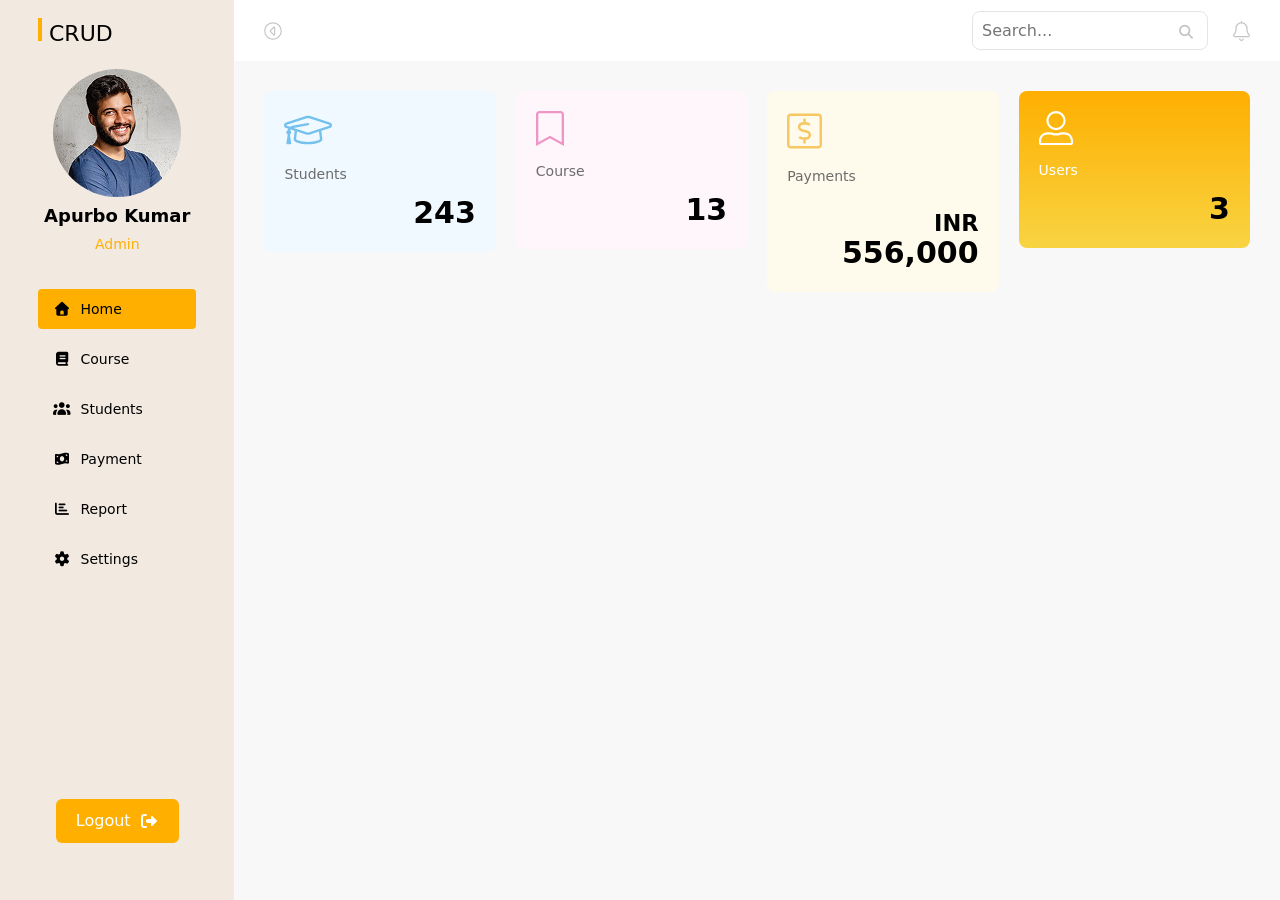
==== index.html @ 3bf38c6c "javascript Crud" ====
<!DOCTYPE html>
<html lang="en">

<head>
    <meta charset="UTF-8">
    <meta name="viewport" content="width=device-width, initial-scale=1.0">
    <title>Javascript CRUD Operations</title>

    <!-- START: CSS Fill -->
    <link rel="stylesheet" href="assets/css/font.css">
    <link rel="stylesheet" href="assets/css/fontawesome.css">
    <link rel="stylesheet" href="assets/css/bootstrap.min.css">
    <link rel="stylesheet" href="assets/css/sweetalert.min.css">
    <link rel="stylesheet" href="assets/css/preset.css">
    <link rel="stylesheet" href="assets/css/style.css">
    <!-- END: CSS Fill -->
</head>

<body>
    <div class="dashboard-content">
        <div class="dashboard-manu-content">
            <div class="dashboard-manu">
                <h2 class="dashboard-title"> <span></span> CRUD</h2>
                <div class="user-profile">
                    <div class="profile-thumb">
                        <img src="assets/img/user.png" alt="avatar" class="dashboard-avatar">
                    </div>
                    <h3 class="name">Apurbo Kumar</h3>
                    <h5 class="user-roll">Admin</h5>
                </div>
                <ul class="dashboard-menu">
                    <li><a class="active" href="index.html"><i class="fas fa-home"></i> Home</a></li>
                    <li><a href="#"><i class="fas fa-book"></i> Course</a></li>
                    <li><a href="student.html"><i class="fas fa-users"></i> Students</a></li>
                    <li><a href="#"><i class="fas fa-money-bill-wave"></i> Payment</a></li>
                    <li><a href="#"><i class="fas fa-chart-bar"></i> Report</a></li>
                    <li><a href="#"><i class="fas fa-cog"></i> Settings</a></li>
                </ul>
                <button class="logout-btn" id="logoutBtn">Logout <i class="fas fa-sign-out-alt"></i></button>
            </div>
        </div>

        <div class="dashboard-body-content">
            <div class="dashboard-body-header">
                <div class="preview-btn">
                    <span>
                        <svg width="18" height="18" viewBox="0 0 18 18" fill="none" xmlns="http://www.w3.org/2000/svg">
                            <g clip-path="url(#clip0_17_38)">
                                <path
                                    d="M17.7188 9C17.7188 4.18359 13.8164 0.28125 9 0.28125C4.18359 0.28125 0.28125 4.18359 0.28125 9C0.28125 13.8164 4.18359 17.7187 9 17.7188C13.8164 17.7188 17.7187 13.8164 17.7188 9ZM9 16.5938C4.82695 16.5938 1.40625 13.2152 1.40625 9C1.40625 4.82695 4.78477 1.40625 9 1.40625C13.173 1.40625 16.5938 4.78477 16.5938 9C16.5938 13.173 13.2152 16.5938 9 16.5938ZM10.125 12.375L6.75 9L10.125 5.625L10.125 12.375ZM11.25 5.625C11.25 4.62656 10.0371 4.12031 9.33047 4.83047L5.95547 8.20547C5.51602 8.64492 5.51602 9.35859 5.95547 9.79805L9.33047 13.173C10.0371 13.8797 11.25 13.3805 11.25 12.3785L11.25 5.625Z"
                                    fill="#C4C4C4" />
                            </g>
                            <defs>
                                <clipPath id="clip0_17_38">
                                    <rect width="18" height="18" fill="white" transform="matrix(0 1 -1 0 18 0)" />
                                </clipPath>
                            </defs>
                        </svg>
                    </span>
                </div>
                <div class="right-content">
                    <div class="scarch-box">
                        <input type="search" name="search" id="searchInput" placeholder="Search...">
                        <i class="fas fa-search"></i>
                    </div>
                    <span>
                        <svg width="17" height="20" viewBox="0 0 17 20" fill="none" xmlns="http://www.w3.org/2000/svg">
                            <g clip-path="url(#clip0_17_40)">
                                <path
                                    d="M8.5003 18.75C9.17044 18.75 9.71459 18.1883 9.71459 17.4988H10.9289C10.9289 18.8781 9.83905 20 8.5003 20C7.16155 20 6.07173 18.8781 6.07173 17.4988H7.28602C7.28602 18.1883 7.83017 18.75 8.5003 18.75ZM0.555079 13.0785C1.61606 12.0387 2.42735 10.9504 2.42735 7.26172C2.42735 4.15273 4.83278 1.61719 7.89316 1.31055V0.625C7.89316 0.279687 8.16486 0 8.5003 0C8.83575 0 9.10745 0.279687 9.10745 0.625V1.31094C12.1678 1.61758 14.5733 4.15273 14.5733 7.26172C14.5733 10.95 15.3849 12.0387 16.4459 13.0785C16.976 13.598 17.1434 14.3836 16.8728 15.0797C16.5966 15.7906 15.9317 16.25 15.1789 16.25H1.82173C1.06887 16.25 0.404051 15.7902 0.1278 15.0793C-0.142757 14.3832 0.0249653 13.598 0.555079 13.0785ZM1.82173 15H15.1789C15.7189 15 15.9887 14.3566 15.6084 13.984C14.2856 12.6875 13.359 11.2363 13.359 7.26211C13.359 4.63008 11.1858 2.5 8.5003 2.5C5.81521 2.5 3.64164 4.62969 3.64164 7.26172C3.64164 11.2207 2.72296 12.6797 1.39218 13.9836C1.01044 14.3582 1.28403 15 1.82173 15Z"
                                    fill="#C4C4C4" />
                            </g>
                            <defs>
                                <clipPath id="clip0_17_40">
                                    <rect width="17" height="20" fill="white" transform="matrix(-1 0 0 1 17 0)" />
                                </clipPath>
                            </defs>
                        </svg>
                    </span>
                </div>
            </div>
            <div class="dashboard-body-main-content">
                <div class="row">
                    <div class="col-xl-3 col-lg-3 col-md-6 col-sm-12">
                        <div class="dashboar-card card-1">
                            <div class="card-content">
                                <span>
                                    <svg width="48" height="38" viewBox="0 0 48 38" fill="none"
                                        xmlns="http://www.w3.org/2000/svg">
                                        <path
                                            d="M45.912 11.4289L26.037 5.06989C24.7013 4.64313 23.2995 4.64313 21.9638 5.06989L2.08875 11.4289C0.8205 11.8349 0 12.9423 0 14.25C0 15.5577 0.8205 16.6651 2.088 17.0711L4.31625 17.7836C4.06875 18.2422 3.88575 18.7358 3.7665 19.2531C2.96475 19.6375 2.4 20.4339 2.4 21.375C2.4 22.3198 2.96775 23.1206 3.77475 23.5029L2.421 31.805C2.30025 32.5464 2.71425 33.25 3.2715 33.25H6.32775C6.885 33.25 7.29975 32.5464 7.17825 31.805L5.82525 23.5029C6.63225 23.1206 7.2 22.3198 7.2 21.375C7.2 20.5883 6.78825 19.9248 6.19275 19.4921C6.3045 19.1462 6.47775 18.8345 6.6855 18.5413L10.6958 19.8246L9.6 28.5C9.6 31.1236 16.047 33.25 24 33.25C31.953 33.25 38.4 31.1236 38.4 28.5L37.3043 19.8246L45.912 17.0703C47.1795 16.6651 48 15.5577 48 14.25C48 12.9423 47.1795 11.8349 45.912 11.4289ZM35.961 28.3412C35.154 29.1821 31.053 30.875 24 30.875C16.947 30.875 12.846 29.1821 12.039 28.3412L13.0208 20.5682L21.9638 23.4294C22.1588 23.4917 23.8928 24.1144 26.037 23.4294L34.98 20.5682L35.961 28.3412ZM45.171 14.8126L25.296 21.1716C24.4478 21.4433 23.5523 21.4433 22.704 21.1716L9.52875 16.956L24.2205 14.2292C24.8723 14.109 25.3013 13.4885 25.179 12.8436C25.0575 12.1979 24.417 11.7755 23.7795 11.8958L8.496 14.7309C7.566 14.9031 6.73275 15.2987 6.015 15.8316L2.82825 14.8118C2.2395 14.6226 2.26875 13.8663 2.82825 13.6874L22.7033 7.32836C23.8358 6.96617 24.7913 7.16731 25.2952 7.32836L45.1703 13.6874C45.7245 13.8648 45.7635 14.6226 45.171 14.8126Z"
                                            fill="#74C1ED" />
                                    </svg>

                                </span>
                                <h3 class="card-title">Students</h3>
                            </div>
                            <h6 class="Student number">243</h6>
                        </div>
                    </div>
                    <div class="col-xl-3 col-lg-3 col-md-6 col-sm-12">
                        <div class="dashboar-card card-2">
                            <div class="card-content">
                                <span>
                                    <svg width="28" height="35" viewBox="0 0 28 35" fill="none"
                                        xmlns="http://www.w3.org/2000/svg">
                                        <g clip-path="url(#clip0_17_55)">
                                            <path
                                                d="M3.5 0H24.5C26.433 0 28 1.46904 28 3.28125V35L14 27.3438L0 35V3.28125C0 1.46904 1.56698 0 3.5 0ZM2.33333 31.1915L14 24.8113L25.6667 31.1915V3.28125C25.6667 2.67818 25.1433 2.1875 24.5 2.1875H3.5C2.85673 2.1875 2.33333 2.67818 2.33333 3.28125V31.1915Z"
                                                fill="#EE95C5" />
                                        </g>
                                        <defs>
                                            <clipPath id="clip0_17_55">
                                                <rect width="28" height="35" fill="white"
                                                    transform="matrix(-1 0 0 1 28 0)" />
                                            </clipPath>
                                        </defs>
                                    </svg>

                                </span>
                                <h3 class="card-title">Course</h3>
                            </div>
                            <h6 class=" Course number">13</h6>
                        </div>
                    </div>
                    <div class="col-xl-3 col-lg-3 col-md-6 col-sm-12">
                        <div class="dashboar-card card-3">
                            <div class="card-content">
                                <span>
                                    <svg width="35" height="40" viewBox="0 0 35 40" fill="none"
                                        xmlns="http://www.w3.org/2000/svg">
                                        <path
                                            d="M20.6484 19.5859L15.0234 18.0078C14.0781 17.7422 13.4141 16.8828 13.4141 15.9219C13.4141 14.7266 14.4141 13.75 15.6406 13.75H19.1562C20.0312 13.75 20.8672 14.0312 21.5469 14.5391C21.7969 14.7266 22.1406 14.6953 22.3594 14.4766L23.2422 13.5781C23.5078 13.3125 23.4766 12.875 23.1797 12.6406C22.0391 11.7344 20.6328 11.2422 19.1484 11.2422H18.75V8.11719C18.75 7.77344 18.4688 7.49219 18.125 7.49219H16.875C16.5312 7.49219 16.25 7.77344 16.25 8.11719V11.2422H15.6406C13.0391 11.2422 10.9141 13.3359 10.9141 15.9141C10.9141 17.9922 12.3281 19.8359 14.3438 20.4062L19.9688 21.9844C20.9141 22.25 21.5781 23.1094 21.5781 24.0703C21.5781 25.2656 20.5781 26.2422 19.3516 26.2422H15.8359C14.9609 26.2422 14.125 25.9609 13.4453 25.4531C13.1953 25.2656 12.8516 25.2969 12.6328 25.5156L11.75 26.4141C11.4844 26.6797 11.5156 27.1172 11.8125 27.3516C12.9531 28.2578 14.3594 28.75 15.8438 28.75H16.25V31.875C16.25 32.2188 16.5312 32.5 16.875 32.5H18.125C18.4688 32.5 18.75 32.2188 18.75 31.875V28.75H19.3594C21.9609 28.75 24.0859 26.6562 24.0859 24.0781C24.0781 22 22.6719 20.1562 20.6484 19.5859ZM31.25 2.5H3.75C1.67969 2.5 0 4.17969 0 6.25V33.75C0 35.8203 1.67969 37.5 3.75 37.5H31.25C33.3203 37.5 35 35.8203 35 33.75V6.25C35 4.17969 33.3203 2.5 31.25 2.5ZM32.5 33.75C32.5 34.4375 31.9375 35 31.25 35H3.75C3.0625 35 2.5 34.4375 2.5 33.75V6.25C2.5 5.5625 3.0625 5 3.75 5H31.25C31.9375 5 32.5 5.5625 32.5 6.25V33.75Z"
                                            fill="#F6C762" />
                                    </svg>
                                </span>
                                <h3 class="card-title">Payments</h3>
                            </div>
                            <h6 class="payments number"> <sub>INR</sub> 556,000</h6>
                        </div>
                    </div>
                    <div class="col-xl-3 col-lg-3 col-md-6 col-sm-12">
                        <div class="dashboar-card card-4 active">
                            <div class="card-content">
                                <span>
                                    <svg width="34" height="34" viewBox="0 0 34 34" fill="none"
                                        xmlns="http://www.w3.org/2000/svg">
                                        <path
                                            d="M17 2.125C21.1039 2.125 24.4375 5.45859 24.4375 9.5625C24.4375 13.6664 21.1039 17 17 17C12.8961 17 9.5625 13.6664 9.5625 9.5625C9.5625 5.45859 12.8961 2.125 17 2.125ZM25.5 23.375C29.0129 23.375 31.875 26.2371 31.875 29.75V31.875H2.125V29.75C2.125 26.2371 4.98711 23.375 8.5 23.375C14.1445 23.375 12.9691 24.4375 17 24.4375C21.0441 24.4375 19.8488 23.375 25.5 23.375ZM17 0C11.7207 0 7.4375 4.2832 7.4375 9.5625C7.4375 14.8418 11.7207 19.125 17 19.125C22.2793 19.125 26.5625 14.8418 26.5625 9.5625C26.5625 4.2832 22.2793 0 17 0ZM25.5 21.25C19.3641 21.25 20.7852 22.3125 17 22.3125C13.2281 22.3125 14.6293 21.25 8.5 21.25C3.80508 21.25 0 25.0551 0 29.75V31.875C0 33.0504 0.949609 34 2.125 34H31.875C33.0504 34 34 33.0504 34 31.875V29.75C34 25.0551 30.1949 21.25 25.5 21.25Z"
                                            fill="white" />
                                    </svg>
                                </span>
                                <h3 class="card-title activ">Users</h3>
                            </div>
                            <h6 class="Users number">3</h6>
                        </div>
                    </div>
                </div>
            </div>

        </div>
        <!-- START: Js fill -->
        <script src=" assets/js/jquery-min.js"></script>
        <script src="assets/js/bootstrap.bundle.min.js"></script>
        <script src="assets/js/sweetalert2.all.min.js"></script>
        <script src="assets/js/script.js"></script>


        <!-- END: Javascript Fill -->
</body>

</html>
---- assets/css/font.css ----
@font-face {
    font-family: 'Montserrat';
    src: url('../fonts/montserrat/Montserrat-Black.eot');
    src: url('../fonts/montserrat/Montserrat-Black.eot?#iefix') format('embedded-opentype'),
        url('../fonts/montserrat/Montserrat-Black.woff2') format('woff2'),
        url('../fonts/montserrat/Montserrat-Black.woff') format('woff'),
        url('Montserrat-Black.ttf') format('truetype');
    font-weight: 900;
    font-style: normal;
    font-display: swap;
}

@font-face {
    font-family: 'Montserrat';
    src: url('../fonts/montserrat/Montserrat-BlackItalic.eot');
    src: url('../fonts/montserrat/Montserrat-BlackItalic.eot?#iefix') format('embedded-opentype'),
        url('../fonts/montserrat/Montserrat-BlackItalic.woff2') format('woff2'),
        url('../fonts/montserrat/Montserrat-BlackItalic.woff') format('woff'),
        url('../fonts/montserrat/Montserrat-BlackItalic.ttf') format('truetype');
    font-weight: 900;
    font-style: italic;
    font-display: swap;
}

@font-face {
    font-family: 'Montserrat';
    src: url('../fonts/montserrat/Montserrat-Bold.eot');
    src: url('../fonts/montserrat/Montserrat-Bold.eot?#iefix') format('embedded-opentype'),
        url('../fonts/montserrat/Montserrat-Bold.woff2') format('woff2'),
        url('../fonts/montserrat/Montserrat-Bold.woff') format('woff'),
        url('../fonts/montserrat/Montserrat-Bold.ttf') format('truetype');
    font-weight: bold;
    font-style: normal;
    font-display: swap;
}

@font-face {
    font-family: 'Montserrat';
    src: url('../fonts/montserrat/Montserrat-BoldItalic.eot');
    src: url('../fonts/montserrat/Montserrat-BoldItalic.eot?#iefix') format('embedded-opentype'),
        url('../fonts/montserrat/Montserrat-BoldItalic.woff2') format('woff2'),
        url('../fonts/montserrat/Montserrat-BoldItalic.woff') format('woff'),
        url('../fonts/montserrat/Montserrat-BoldItalic.ttf') format('truetype');
    font-weight: bold;
    font-style: italic;
    font-display: swap;
}

@font-face {
    font-family: 'Montserrat';
    src: url('../fonts/montserrat/Montserrat-Italic.eot');
    src: url('../fonts/montserrat/Montserrat-Italic.eot?#iefix') format('embedded-opentype'),
        url('../fonts/montserrat/Montserrat-Italic.woff2') format('woff2'),
        url('../fonts/montserrat/Montserrat-Italic.woff') format('woff'),
        url('../fonts/montserrat/Montserrat-Italic.ttf') format('truetype');
    font-weight: normal;
    font-style: italic;
    font-display: swap;
}

@font-face {
    font-family: 'Montserrat';
    src: url('../fonts/montserrat/Montserrat-ExtraBoldItalic.eot');
    src: url('../fonts/montserrat/Montserrat-ExtraBoldItalic.eot?#iefix') format('embedded-opentype'),
        url('../fonts/montserrat/Montserrat-ExtraBoldItalic.woff2') format('woff2'),
        url('../fonts/montserrat/Montserrat-ExtraBoldItalic.woff') format('woff'),
        url('../fonts/montserrat/Montserrat-ExtraBoldItalic.ttf') format('truetype');
    font-weight: bold;
    font-style: italic;
    font-display: swap;
}

@font-face {
    font-family: 'Montserrat';
    src: url('../fonts/montserrat/Montserrat-ExtraLight.eot');
    src: url('../fonts/montserrat/Montserrat-ExtraLight.eot?#iefix') format('embedded-opentype'),
        url('../fonts/montserrat/Montserrat-ExtraLight.woff2') format('woff2'),
        url('../fonts/montserrat/Montserrat-ExtraLight.woff') format('woff'),
        url('../fonts/montserrat/Montserrat-ExtraLight.ttf') format('truetype');
    font-weight: 200;
    font-style: normal;
    font-display: swap;
}

@font-face {
    font-family: 'Montserrat';
    src: url('../fonts/montserrat/Montserrat-ExtraBold.eot');
    src: url('../fonts/montserrat/Montserrat-ExtraBold.eot?#iefix') format('embedded-opentype'),
        url('../fonts/montserrat/Montserrat-ExtraBold.woff2') format('woff2'),
        url('../fonts/montserrat/Montserrat-ExtraBold.woff') format('woff'),
        url('../fonts/montserrat/Montserrat-ExtraBold.ttf') format('truetype');
    font-weight: bold;
    font-style: normal;
    font-display: swap;
}

@font-face {
    font-family: 'Montserrat';
    src: url('../fonts/montserrat/Montserrat-ExtraLightItalic.eot');
    src: url('../fonts/montserrat/Montserrat-ExtraLightItalic.eot?#iefix') format('embedded-opentype'),
        url('../fonts/montserrat/Montserrat-ExtraLightItalic.woff2') format('woff2'),
        url('../fonts/montserrat/Montserrat-ExtraLightItalic.woff') format('woff'),
        url('../fonts/montserrat/Montserrat-ExtraLightItalic.ttf') format('truetype');
    font-weight: 200;
    font-style: italic;
    font-display: swap;
}

@font-face {
    font-family: 'Montserrat';
    src: url('../fonts/montserrat/Montserrat-Regular.eot');
    src: url('../fonts/montserrat/Montserrat-Regular.eot?#iefix') format('embedded-opentype'),
        url('../fonts/montserrat/Montserrat-Regular.woff2') format('woff2'),
        url('../fonts/montserrat/Montserrat-Regular.woff') format('woff'),
        url('../fonts/montserrat/Montserrat-Regular.ttf') format('truetype');
    font-weight: normal;
    font-style: normal;
    font-display: swap;
}

@font-face {
    font-family: 'Montserrat';
    src: url('../fonts/montserrat/Montserrat-SemiBold.eot');
    src: url('../fonts/montserrat/Montserrat-SemiBold.eot?#iefix') format('embedded-opentype'),
        url('../fonts/montserrat/Montserrat-SemiBold.woff2') format('woff2'),
        url('../fonts/montserrat/Montserrat-SemiBold.woff') format('woff'),
        url('../fonts/montserrat/Montserrat-SemiBold.ttf') format('truetype');
    font-weight: 600;
    font-style: normal;
    font-display: swap;
}

@font-face {
    font-family: 'Montserrat';
    src: url('../fonts/montserrat/Montserrat-Medium.eot');
    src: url('../fonts/montserrat/Montserrat-Medium.eot?#iefix') format('embedded-opentype'),
        url('../fonts/montserrat/Montserrat-Medium.woff2') format('woff2'),
        url('../fonts/montserrat/Montserrat-Medium.woff') format('woff'),
        url('../fonts/montserrat/Montserrat-Medium.ttf') format('truetype');
    font-weight: 500;
    font-style: normal;
    font-display: swap;
}

@font-face {
    font-family: 'Montserrat';
    src: url('../fonts/montserrat/Montserrat-Light.eot');
    src: url('../fonts/montserrat/Montserrat-Light.eot?#iefix') format('embedded-opentype'),
        url('../fonts/montserrat/Montserrat-Light.woff2') format('woff2'),
        url('../fonts/montserrat/Montserrat-Light.woff') format('woff'),
        url('../fonts/montserrat/Montserrat-Light.ttf') format('truetype');
    font-weight: 300;
    font-style: normal;
    font-display: swap;
}

@font-face {
    font-family: 'Montserrat';
    src: url('../fonts/montserrat/Montserrat-MediumItalic.eot');
    src: url('../fonts/montserrat/Montserrat-MediumItalic.eot?#iefix') format('embedded-opentype'),
        url('../fonts/montserrat/Montserrat-MediumItalic.woff2') format('woff2'),
        url('../fonts/montserrat/Montserrat-MediumItalic.woff') format('woff'),
        url('../fonts/montserrat/Montserrat-MediumItalic.ttf') format('truetype');
    font-weight: 500;
    font-style: italic;
    font-display: swap;
}

@font-face {
    font-family: 'Montserrat';
    src: url('../fonts/montserrat/Montserrat-LightItalic.eot');
    src: url('../fonts/montserrat/Montserrat-LightItalic.eot?#iefix') format('embedded-opentype'),
        url('../fonts/montserrat/Montserrat-LightItalic.woff2') format('woff2'),
        url('../fonts/montserrat/Montserrat-LightItalic.woff') format('woff'),
        url('../fonts/montserrat/Montserrat-LightItalic.ttf') format('truetype');
    font-weight: 300;
    font-style: italic;
    font-display: swap;
}

@font-face {
    font-family: 'Montserrat';
    src: url('../fonts/montserrat/Montserrat-ThinItalic.eot');
    src: url('../fonts/montserrat/Montserrat-ThinItalic.eot?#iefix') format('embedded-opentype'),
        url('../fonts/montserrat/Montserrat-ThinItalic.woff2') format('woff2'),
        url('../fonts/montserrat/Montserrat-ThinItalic.woff') format('woff'),
        url('../fonts/montserrat/Montserrat-ThinItalic.ttf') format('truetype');
    font-weight: 100;
    font-style: italic;
    font-display: swap;
}

@font-face {
    font-family: 'Montserrat';
    src: url('../fonts/montserrat/Montserrat-SemiBoldItalic.eot');
    src: url('../fonts/montserrat/Montserrat-SemiBoldItalic.eot?#iefix') format('embedded-opentype'),
        url('../fonts/montserrat/Montserrat-SemiBoldItalic.woff2') format('woff2'),
        url('../fonts/montserrat/Montserrat-SemiBoldItalic.woff') format('woff'),
        url('../fonts/montserrat/Montserrat-SemiBoldItalic.ttf') format('truetype');
    font-weight: 600;
    font-style: italic;
    font-display: swap;
}

@font-face {
    font-family: 'Montserrat';
    src: url('../fonts/montserrat/Montserrat-Thin.eot');
    src: url('../fonts/montserrat/Montserrat-Thin.eot?#iefix') format('embedded-opentype'),
        url('../fonts/montserrat/Montserrat-Thin.woff2') format('woff2'),
        url('../fonts/montserrat/Montserrat-Thin.woff') format('woff'),
        url('../fonts/montserrat/Montserrat-Thin.ttf') format('truetype');
    font-weight: 100;
    font-style: normal;
    font-display: swap;
}
---- assets/css/preset.css ----
h1,
h2,
h3,
h4,
h5,
h6 {
    font-family: var(----secondary-font);
    color: var(--heading-color);
    font-weight: var(--heading-font-weight) !important;
    line-height: var(--heading-line-height);
}

a {
    text-decoration: none;
    transition: all ease 350ms;
    -moz-transition: all ease 350ms;
    -webkit-transition: all ease 350ms;
}

a:hover {
    color: var(--primary-color);
    text-decoration: none;
}

button,
input[type="submit"] {
    transition: all ease 350ms;
    -moz-transition: all ease 350ms;
    -webkit-transition: all ease 350ms;
}

a:focus,
button:focus,
input[type="submit"]:focus {
    outline: 0;
    text-decoration: none;
}

ul {
    padding: 0;
    margin: 0;
    list-style: none;
}

img {
    display: inline-block;
    max-width: 100%;
}

input[type="search"]::-webkit-search-cancel-button,
input[type="text"]::-webkit-search-cancel-button {
    display: none;
}

.row {
    --bs-gutter-x: 20px;
}

figure {
    margin: 0;
}

/* -- Background Color -- */

.primary-bg {
    background: var(--primary-color);
}

.secondary-bg {
    background: var(--secondary-color);
}

.background-bg {
    background: var(--background-bg);
}

.soft-bg {
    background: var(--soft-bg);
}

.white-bg {
    background: var(--white-bg);
}

.btn {
    background: var(--primary-color);
    color: var(--white-color);
    border: 0;
    outline: 0;
    font-size: 16px;
    border-radius: 40px;
    padding: 14px 26px;
    display: inline-block;
    position: relative;
    overflow: hidden;
}

.btn:hover {
    background: var(--heading-color);
}

.btn:before {
    content: "";
    top: 50%;
    --spacing: .25rem;
    right: calc(var(--spacing)*0);
    height: calc(var(--spacing)*0);
    width: calc(var(--spacing)*0);
    --tw-translate-y: calc(calc(1/2*100%)*-1);
    translate: var(--tw-translate-x)var(--tw-translate-y);
    opacity: 0;
    transition-property: all;
    --tw-duration: .3s;
    --tw-ease: var(--ease-in-out);
    transition-duration: .3s;
    transition-timing-function: ease-in-out;
    background-image: url("data:image/svg+xml,%3Csvg xmlns='http://www.w3.org/2000/svg' width='24' height='24' fill='white' viewBox='0 0 256 256'%3E%3Cpath d='M181.66,133.66l-80,80a8,8,0,0,1-11.32-11.32L164.69,128,90.34,53.66a8,8,0,0,1,11.32-11.32l80,80A8,8,0,0,1,181.66,133.66Z'%3E%3C/path%3E%3C/svg%3E");
    background-position: 50%;
    background-repeat: no-repeat;
    position: absolute;
}

.btn:hover:before {
    background-image: url("data:image/svg+xml,%3Csvg xmlns='http://www.w3.org/2000/svg' width='20' height='20' fill='white' viewBox='0 0 256 256'%3E%3Cpath d='M181.66,133.66l-80,80a8,8,0,0,1-11.32-11.32L164.69,128,90.34,53.66a8,8,0,0,1,11.32-11.32l80,80A8,8,0,0,1,181.66,133.66Z'%3E%3C/path%3E%3C/svg%3E");
    --spacing: .25rem;
    width: calc(var(--spacing)*2.5);
    height: calc(var(--spacing)*2.5);
    --tw-translate-x: calc(var(--spacing)*-3.5);
    translate: var(--tw-translate-x)var(--tw-translate-y);
    opacity: 1;
}

.btn span {
    transition-property: transform, translate, scale, rotate;
    transition-timing-function: ease-in-out;
    transition-duration: var(--tw-duration, --ease-in-out);
    --tw-duration: .3s;
    --tw-ease: var(--ease-in-out);
    transition-duration: .3s;
    transition-timing-function: ease-in-out;
    display: inline-block;
}

.btn:hover span {
    translate: -8px !important;
    --tw-translate-x: calc(var(--spacing)*-2);
    translate: var(--tw-translate-x)var(--tw-translate-y);
}

/* -- Font Size -- */
.fs-12 {
    font-size: 12px !important;
}

.fs-14 {
    font-size: 14px !important;
    line-height: 20px !important;
}

.fs-16 {
    font-size: 16px !important;
}

.fs-18 {
    font-size: 18px !important;
    line-height: 28px;
}

.fs-20 {
    font-size: 20px !important;
}

.fs-22 {
    font-size: 22px !important;
}

.fs-24 {
    font-size: 24px !important;
}

.fs-26 {
    font-size: 26px !important;
}

.fs-28 {
    font-size: 28px !important;
}

.fs-30 {
    font-size: 30px !important;
}

.fs-44 {
    font-size: 44px !important;
    line-height: 56px;
}

.fs-54 {
    font-size: 54px !important;
}

.fw-mormal {
    font-weight: 400 !important;
}

.fw-medium {
    font-weight: 500 !important;
}

.fw-semibold {
    font-weight: 600 !important;
}

.fw-bold {
    font-weight: 700 !important;
}

/* -- Global Color -- */
.text-primary {
    color: var(--primary-color) !important;
}

.text-secondary {
    color: var(--secondary-color) !important;
}

.text-body {
    color: var(--body-color) !important;
}

.text-white {
    color: var(--white-color) !important;
}

/* -- Bourder Rounded -- */
.rounded-6 {
    border-radius: 6px !important;
}

.rounded-8 {
    border-radius: 8px !important;
}

.rounded-10 {
    border-radius: 10px !important;
}

.rounded-12 {
    border-radius: 12px !important;
}

.rounded-16 {
    border-radius: 16px !important;
}

.rounded-100 {
    border-radius: 100px !important;
}

/* -- Margin Bottom -- */
.mb-2 {
    margin-bottom: 2px !important;
}

.mb-4 {
    margin-bottom: 4px !important;
}

.mb-6 {
    margin-bottom: 6px !important;
}

.mb-8 {
    margin-bottom: 8px !important;
}

.mb-10 {
    margin-bottom: 10px !important;
}

.mb-12 {
    margin-bottom: 12px !important;
}

.mb-14 {
    margin-bottom: 14px !important;
}

.mb-16 {
    margin-bottom: 16px !important;
}

.mb-18 {
    margin-bottom: 18px !important;
}

.mb-20 {
    margin-bottom: 20px !important;
}

.mb-22 {
    margin-bottom: 22px !important;
}

.mb-24 {
    margin-bottom: 24px !important;
}

.mb-26 {
    margin-bottom: 26px !important;
}

.mb-28 {
    margin-bottom: 28px !important;
}

.mb-30 {
    margin-bottom: 30px !important;
}

.mb-32 {
    margin-bottom: 32px !important;
}

.mb-34 {
    margin-bottom: 34px !important;
}

.mb-36 {
    margin-bottom: 36px !important;
}

.mb-38 {
    margin-bottom: 38px !important;
}

.mb-40 {
    margin-bottom: 40px !important;
}

.mb-80 {
    margin-bottom: 80px !important;
}

/* -- Margin Top -- */
.mt-2 {
    margin-top: 2px !important;
}

.mt-4 {
    margin-top: 4px !important;
}

.mt-6 {
    margin-top: 6px !important;
}

.mt-8 {
    margin-top: 8px !important;
}

.mt-10 {
    margin-top: 10px !important;
}

.mt-12 {
    margin-top: 12px !important;
}

.mt-14 {
    margin-top: 14px !important;
}

.mt-16 {
    margin-top: 16px !important;
}

.mt-18 {
    margin-top: 18px !important;
}

.mt-20 {
    margin-top: 20px !important;
}

.mt-22 {
    margin-top: 22px !important;
}

.mt-24 {
    margin-top: 24px !important;
}

.mt-26 {
    margin-top: 26px !important;
}

.mt-28 {
    margin-top: 28px !important;
}

.mt-30 {
    margin-top: 30px !important;
}

/* -- Margin Top-Bottom -- */
.my-2 {
    margin-top: 2px !important;
    margin-bottom: 2px !important;
}

.my-4 {
    margin-top: 4px !important;
    margin-bottom: 4px !important;
}

.my-6 {
    margin-top: 6px !important;
    margin-bottom: 6px !important;
}

.my-8 {
    margin-top: 8px !important;
    margin-bottom: 8px !important;
}

.my-10 {
    margin-top: 10px !important;
    margin-bottom: 10px !important;
}

.my-12 {
    margin-top: 12px !important;
    margin-bottom: 12px !important;
}

.my-14 {
    margin-top: 14px !important;
    margin-bottom: 14px !important;
}

.my-16 {
    margin-top: 16px !important;
    margin-bottom: 16px !important;
}

.my-18 {
    margin-top: 18px !important;
    margin-bottom: 18px !important;
}

.my-20 {
    margin-top: 20px !important;
    margin-bottom: 20px !important;
}

.my-40 {
    margin-top: 40px !important;
    margin-bottom: 40px !important;
}

.my-50 {
    margin-top: 50px !important;
    margin-bottom: 50px !important;
}

.my-60 {
    margin-top: 60px !important;
    margin-bottom: 80px !important;
}

/* -- Padding -- */
.p-2 {
    padding: 2px !important;
}

.p-4 {
    padding: 4px !important;
}

.p-6 {
    padding: 6px !important;
}

.p-8 {
    padding: 8px !important;
}

.p-10 {
    padding: 10px !important;
}

.p-12 {
    padding: 12px !important;
}

.p-14 {
    padding: 14px !important;
}

.p-16 {
    padding: 16px !important;
}

.p-18 {
    padding: 18px !important;
}

.p-20 {
    padding: 20px !important;
}

.p-22 {
    padding: 22px !important;
}

.p-24 {
    padding: 24px !important;
}

.p-26 {
    padding: 26px !important;
}

.p-28 {
    padding: 28px !important;
}

.p-30 {
    padding: 30px !important;
}

/* Padding Bottom */
.pb-2 {
    padding-bottom: 2px !important;
}

.pb-4 {
    padding-bottom: 4px !important;
}

.pb-6 {
    padding-bottom: 6px !important;
}

.pb-8 {
    padding-bottom: 8px !important;
}

.pb-10 {
    padding-bottom: 10px !important;
}

.pb-12 {
    padding-bottom: 12px !important;
}

.pb-14 {
    padding-bottom: 14px !important;
}

.pb-16 {
    padding-bottom: 16px !important;
}

.pb-18 {
    padding-bottom: 18px !important;
}

.pb-20 {
    padding-bottom: 20px !important;
}

.pb-22 {
    padding-bottom: 22px !important;
}

.pb-24 {
    padding-bottom: 24px !important;
}

.pb-26 {
    padding-bottom: 26px !important;
}

.pb-28 {
    padding-bottom: 28px !important;
}

.pb-30 {
    padding-bottom: 30px !important;
}

/* Padding Bottom */
.pt-2 {
    padding-top: 2px !important;
}

.pt-4 {
    padding-top: 4px !important;
}

.pt-6 {
    padding-top: 6px !important;
}

.pt-8 {
    padding-top: 8px !important;
}

.pt-10 {
    padding-top: 10px !important;
}

.pt-12 {
    padding-top: 12px !important;
}

.pt-14 {
    padding-top: 14px !important;
}

.pt-16 {
    padding-top: 16px !important;
}

.pt-18 {
    padding-top: 18px !important;
}

.pt-20 {
    padding-top: 20px !important;
}

.pt-22 {
    padding-top: 22px !important;
}

.pt-24 {
    padding-top: 24px !important;
}

.pt-26 {
    padding-top: 26px !important;
}

.pt-28 {
    padding-top: 28px !important;
}

.pt-30 {
    padding-top: 30px !important;
}

/* Padding Left-Right */
.px-2 {
    padding-left: 2px !important;
    padding-right: 2px !important;
}

.px-4 {
    padding-left: 4px !important;
    padding-right: 4px !important;
}

.px-6 {
    padding-left: 6px !important;
    padding-right: 6px !important;
}

.px-8 {
    padding-left: 8px !important;
    padding-right: 8px !important;
}

.px-10 {
    padding-left: 10px !important;
    padding-right: 10px !important;
}

.px-12 {
    padding-left: 12px !important;
    padding-right: 12px !important;
}

.px-14 {
    padding-left: 14px !important;
    padding-right: 14px !important;
}

.px-16 {
    padding-left: 16px !important;
    padding-right: 16px !important;
}

.px-18 {
    padding-left: 18px !important;
    padding-right: 18px !important;
}

.px-20 {
    padding-left: 20px !important;
    padding-right: 20px !important;
}

.px-22 {
    padding-left: 22px !important;
    padding-right: 22px !important;
}

.px-24 {
    padding-left: 24px !important;
    padding-right: 24px !important;
}

.px-26 {
    padding-left: 26px !important;
    padding-right: 26px !important;
}

.px-28 {
    padding-left: 28px !important;
    padding-right: 28px !important;
}

.px-30 {
    padding-left: 30px !important;
    padding-right: 30px !important;
}

.px-36 {
    padding-left: 36px !important;
    padding-right: 36px !important;
}

/* Padding Top-Bottom */
.py-2 {
    padding-top: 2px !important;
    padding-bottom: 2px !important;
}

.py-4 {
    padding-top: 4px !important;
    padding-bottom: 4px !important;
}

.py-6 {
    padding-top: 6px !important;
    padding-bottom: 6px !important;
}

.py-8 {
    padding-top: 8px !important;
    padding-bottom: 8px !important;
}

.py-10 {
    padding-top: 10px !important;
    padding-bottom: 10px !important;
}

.py-12 {
    padding-top: 12px !important;
    padding-bottom: 12px !important;
}

.py-14 {
    padding-top: 14px !important;
    padding-bottom: 14px !important;
}

.py-16 {
    padding-top: 16px !important;
    padding-bottom: 16px !important;
}

.py-18 {
    padding-top: 18px !important;
    padding-bottom: 18px !important;
}

.py-20 {
    padding-top: 20px !important;
    padding-bottom: 20px !important;
}

.py-22 {
    padding-top: 22px !important;
    padding-bottom: 22px !important;
}

.py-24 {
    padding-top: 24px !important;
    padding-bottom: 24px !important;
}

.py-26 {
    padding-top: 26px !important;
    padding-bottom: 26px !important;
}

.py-28 {
    padding-top: 28px !important;
    padding-bottom: 28px !important;
}

.py-30 {
    padding-top: 30px !important;
    padding-bottom: 30px !important;
}

/* -- Responsive -- */
@media all and (max-width:1440px) {}

@media all and (max-width:1199px) {
    .display-1 {
        font-size: 48px;
    }

    .fs-54 {
        font-size: 46px !important;
    }

    .fs-44 {
        font-size: 36px !important;
        line-height: 48px;
    }

    .mb-34 {
        margin-bottom: 20px !important;
    }

    .mb-40 {
        margin-bottom: 30px !important;
    }
}

@media all and (max-width:1024px) {}

@media all and (max-width:991px) {}

@media all and (max-width:767px) {}

@media all and (max-width:575px) {}

@media all and (max-width:410px) {}

@media all and (max-width:340px) {}
---- assets/css/style.css ----
/*
 Template Name: Zicomb Demo Preview 
 Template URI: https://
 Author: ThemeWar
 Author URI: https://
 Description: Demo HTML Teamplate
 Version: 1.0.0
 License:
 License URI: 
*/

/***** Import Fonts  
/*****************************************************/

/* ==================================
    Varible Color
================================== */

:root {
    --primary-font: 'Montserrat';

}

.login-page {
    font-family: var(--primary-font);
    width: 100%;
    height: 100vh;
    background: linear-gradient(#FEAF00 0%, #F8D442 100%);
}

.container {
    width: 100%;
    height: 100%;
    display: flex;
    justify-content: center;
    align-items: center;
}

.login-form {
    width: 400px;
    background: #fff;
    padding: 40px 30px;
    border-radius: 10px;
    box-shadow: 0 0 10px rgba(0, 0, 0, 0.1);
}

.login-form .title {
    font-size: 32px;
    font-weight: 700;
    margin-bottom: 15px;
    color: #000000;
}

.login-form .sub-title {
    text-align: center;
    font-size: 22px;
    line-height: 30px;
    font-weight: 600;
    margin-bottom: 9px;
    color: #000000;
}

.login-form .description {
    text-align: center;
    font-size: 14px;
    line-height: 20px;
    font-weight: 400;
    margin-bottom: 25px;
    color: #6C6C6C;
}

.login-form .form-group {
    display: flex;
    flex-direction: column;
    margin-bottom: 20px;
    position: relative;
}

.login-form .form-group label {
    font-size: 14px;
    line-height: 20px;
    font-weight: 500;
    margin-bottom: 10px;
    color: #6C6C6C;
}

.login-form .form-group .email-icon,
.login-form .form-group .eye-icon {
    position: absolute;
    left: 15px;
    top: 70%;
    transform: translateY(-50%);
    font-size: 12px;
    line-height: 20px;
    font-weight: 400;
    color: #6C6C6C;
    cursor: pointer;
}

.login-form .form-group .eye-icon {
    left: auto;
    right: 15px;
}

.login-form .form-group .eye-icon #show {
    display: none;
}

.login-form .form-group .email-input {
    padding: 15px 20px 14px 35px;
    font-size: 12px;
    line-height: 20px;
    font-weight: 400;
    border: 1px solid #CDCDCD;
    border-radius: 4px;
    outline: none;
}

.login-form .form-group input {
    padding: 15px 50px 14px 20px;
    font-size: 12px;
    line-height: 20px;
    font-weight: 400;
    border: 1px solid #CDCDCD;
    border-radius: 4px;
    outline: none;
}

.login-form .form-group input::placeholder {
    color: #CDCDCD;
}

.login-form button {
    width: 100%;
    padding: 14px;
    font-size: 14px;
    line-height: 20px;
    font-weight: 500;
    color: #fff;
    background-color: #FEAF00;
    border: none;
    border-radius: 4px;
    cursor: pointer;
    margin-bottom: 25px;
}

.loginForm p {
    text-align: center;
    font-size: 14px;
    line-height: 20px;
    font-weight: 400;
    color: #6C6C6C;
    margin-bottom: 0 !important;
}

.loginForm p a {
    color: #FEAF00 !important;
    text-decoration: underline !important;
}


/* index page  */


.dashboard-content {
    width: 100%;
    height: 100vh;
    display: flex;
}

.dashboard-content .dashboard-manu-content {
    width: 270px;
    height: 100vh;
    background-color: #F2EAE1;
    padding: 18px 38px 31px;
}

.dashboard-manu .dashboard-title {
    font-size: 22px;
    line-height: 30px;
    font-weight: 600;
    margin-bottom: 20px;
    color: #000000;
}

.dashboard-manu .dashboard-title span {
    width: 4px;
    height: 23px;
    background-color: #FEAF00;
    display: inline-block;
}

.user-profile {
    display: flex;
    flex-direction: column;
    align-items: center;
    gap: 5px;
}

.user-profile .profile-thumb {
    width: 128px;
    height: 128px;
    border-radius: 50%;
    object-fit: cover;
}

.user-profile .name {
    font-size: 18px;
    line-height: 27px;
    font-weight: 700 !important;
    color: #000000;
    margin: 0 !important;
}

.user-profile .user-roll {
    font-size: 14px;
    line-height: 20px;
    font-weight: 400;
    color: #FEAF00;
    margin: 0 !important;
}

.user-profile .profile-thumb img {
    width: 100%;
    height: 100%;
    border-radius: inherit;
    object-fit: cover;
}

.dashboard-menu {
    display: flex;
    flex-direction: column;
    gap: 10px;
    margin: 35px 0;
}

.dashboard-menu li {
    width: 100%;
    background-color: transparent;
}

.dashboard-menu li a {
    display: flex;
    align-items: center;
    gap: 10px;
    font-size: 14px;
    line-height: 20px;
    font-weight: 500;
    color: #000000;
    padding: 10px 15px;
    border-radius: 4px;
}

.dashboard-menu li:hover a,
.dashboard-menu li a.active {
    background-color: #FEAF00;
}


.logout-btn {
    background: #FEAF00;
    color: #fff;
    border: none;
    padding: 10px 20px;
    border-radius: 6px;
    font-size: 16px;
    cursor: pointer;
    display: flex;
    justify-content: center;
    align-items: center;
    gap: 8px;
    margin: 220px auto 0;
}

.logout-btn:hover {
    background: #ad7703;
}


.dashboard-body-content {
    background-color: #f8f8f8;
    width: 100%;
}

.dashboard-body-content .dashboard-body-header {
    display: flex;
    justify-content: space-between;
    align-items: center;
    background-color: #ffffff;
    padding: 11px 30px;
}

.dashboard-body-header .right-content {
    display: flex;
    align-items: center;
    gap: 25px;
}

.right-content .scarch-box {
    border: 1px solid #E5E5E5;
    border-radius: 8px;
    position: relative;

}

.scarch-box input {
    border: none !important;
    outline: none !important;
    background: transparent;
    padding: 7px 25px 6px 9px;
}

.scarch-box i {
    font-size: 14px;
    position: absolute;
    right: 12px;
    top: 13px;
    color: #C4C4C4;
}

.dashboard-body-main-content {
    margin: 30px;
}

.dashboard-body-main-content .dashboar-card {
    background-color: #F0F9FF;
    padding: 20px;
    border-radius: 8px;
    margin: 0 0 20px;
}

.dashboard-body-main-content .dashboar-card:hover,
.dashboard-body-main-content .dashboar-card.active {
    background: linear-gradient(#FEAF00 0%, #F8D442 100%);
}

.dashboar-card .card-content {
    display: flex;
    flex-direction: column;
    gap: 15px;
    margin: 0 0 10px;
}

.dashboard-body-main-content .dashboar-card:hover .card-content span svg path {
    fill: #fff;
}

.card-content .card-title {
    font-size: 14px;
    line-height: 20px;
    font-weight: 500;
    color: #6C6C6C;
}

.dashboard-body-main-content .dashboar-card:hover .card-content .card-title,
.card-title.activ {
    color: #fff;
}

.dashboar-card h6 {
    font-size: 30px;
    line-height: 38px;
    font-weight: 700 !important;
    color: #000000;
    text-align: right;
    margin: 0;

}

.dashboar-card.card-2 {
    background-color: #FEF6FB;
}

.dashboar-card.card-3 {
    background-color: #FEFBEC;
}

.dashboar-card.card-4 {
    background-color: #FEFBEC;
}

/*================== Student Page ==========================*/
.students-list-contener {
    padding: 0 30px;
}

.students-list-contener .students-list-header {
    display: flex;
    justify-content: space-between;
    align-items: center;
    padding: 11px 0;
    border-bottom: 1px solid #E5E5E5;
}

.students-list-contener .students-list-header h2 {
    font-size: 22px;
    line-height: 30px;
    font-weight: 600 !important;
    color: #000000;
}

.students-list-header .students-list-header-right-content {
    display: flex;
    align-items: center;
    gap: 35px;
}

.students-list-header-right-content .add-student-btn {
    border: none;
    outline: none;
    background-color: #FEAF00;
    color: #fff;
    padding: 13px 26px;
    border-radius: 4px;
    font-size: 14px;
    cursor: pointer;
}

.students-list-body .modal-content {
    background-color: #F2EAE1;
}

.modal-content .modal-header {
    border: none;
    margin: 0 auto;
    padding: 15px 0;
}

.modal-content .modal-header .modal-title {
    font-size: 22px !important;
    font-weight: 600 !important;
}



.modal-content .modal-footer {
    border: none;
    display: flex;
    justify-content: center;
    align-items: center;
    gap: 10px;
}

.modal-footer .add-student-btn,
.modal-footer .close-btn {
    border: none;
    outline: none;
    background-color: #FEAF00;
    color: #fff;
    padding: 10px 26px;
    border-radius: 4px;
    font-size: 14px;
    cursor: pointer;
}

.modal-footer .close-btn {
    background-color: transparent;
    color: #6C6C6C;
}

.table-striped {
    margin: 0 0 10px;
    width: 100%;
    border-collapse: separate;
    border-spacing: 0 10px;
}

.table-striped thead tr th {
    border: none;
    color: #ACACAC;
    font-size: 12px;
    font-weight: 500;
    background: transparent;
}

#studentsTableBody tr {
    background: #fff;
    border-radius: 15px;
}

#studentsTableBody td {
    border: none;
    padding: 10px;
    vertical-align: middle;
    font-size: 16px;
    line-height: 28px;
    font-weight: 500;
    color: #000000;
}

#studentsTableBody tr td:first-child {
    border-radius: 8px 0 0 8px;
}

#studentsTableBody tr td:last-child {
    border-radius: 0 8px 8px 0;
}

.student-img {
    width: 65px;
    height: 55px;
    border-radius: 4px;
    object-fit: cover;
}

#studentsTableBody tr td button {
    border: none;
    outline: none;
    background: transparent;
    margin: 0 20px 0 0;
}

#studentsTableBody tr td button:last-child {
    margin: 0;
}
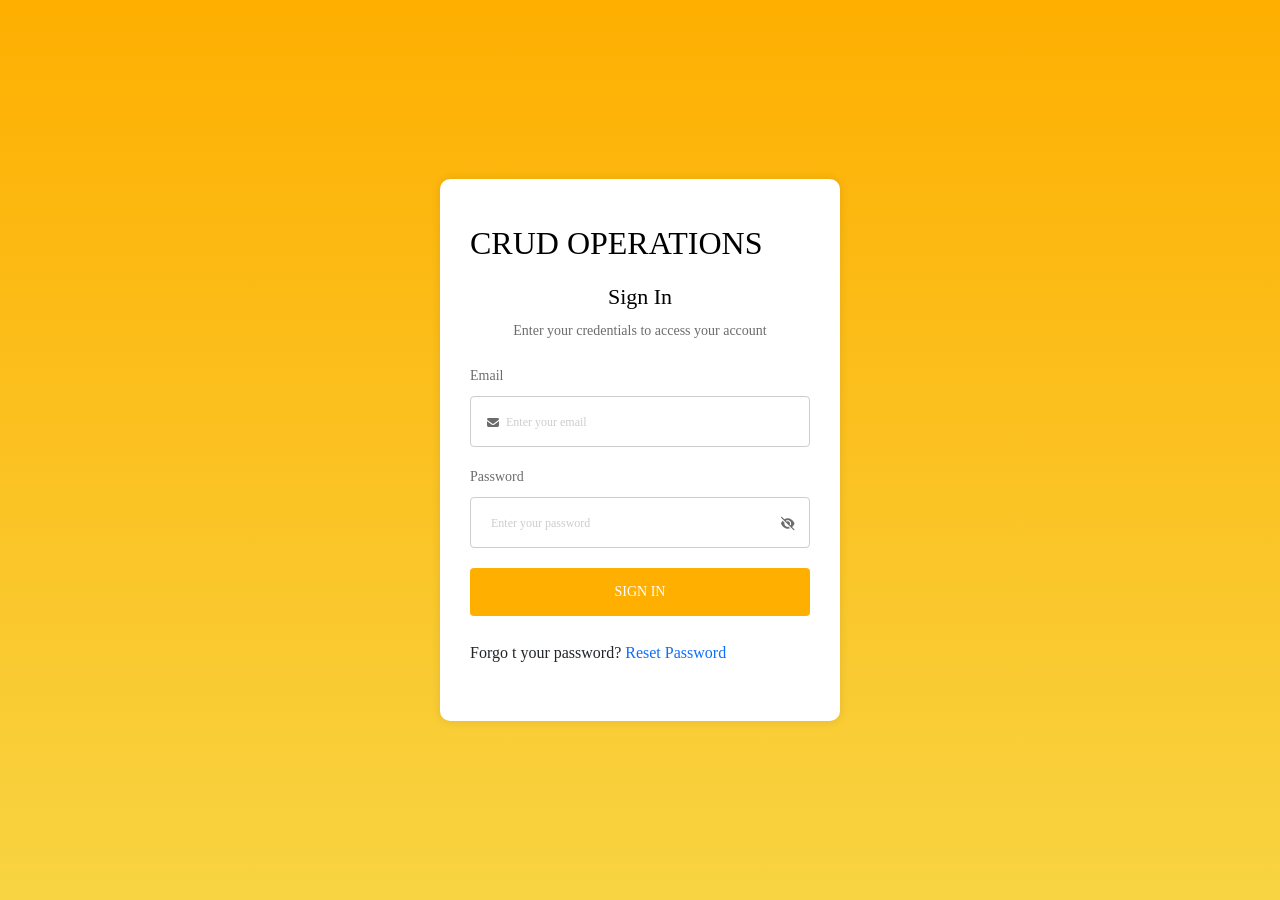
==== commit 5d69a69e: "javascript crud" ====
--- a/index.html
+++ b/index.html
@@ -16,157 +16,42 @@
     <!-- END: CSS Fill -->
 </head>
 
-<body>
-    <div class="dashboard-content">
-        <div class="dashboard-manu-content">
-            <div class="dashboard-manu">
-                <h2 class="dashboard-title"> <span></span> CRUD</h2>
-                <div class="user-profile">
-                    <div class="profile-thumb">
-                        <img src="assets/img/user.png" alt="avatar" class="dashboard-avatar">
-                    </div>
-                    <h3 class="name">Apurbo Kumar</h3>
-                    <h5 class="user-roll">Admin</h5>
+<body class="login-page">
+    <!-- START: Login Form -->
+    <div class="container">
+        <div class="login-form" id="logInFormWhaper">
+            <h2 class="title">CRUD OPERATIONS</h2>
+            <h5 class="sub-title">Sign In</h5>
+            <p class="description">Enter your credentials to access your account</p>
+            <form id="loginForm">
+                <div class="form-group">
+                    <label for="useremail">Email</label>
+                    <span class="email-icon">
+                        <i class="fa-solid fa-envelope"></i>
+                    </span>
+                    <input class="email-input" type="text" id="email" name="youremail" placeholder="Enter your email">
                 </div>
-                <ul class="dashboard-menu">
-                    <li><a class="active" href="index.html"><i class="fas fa-home"></i> Home</a></li>
-                    <li><a href="#"><i class="fas fa-book"></i> Course</a></li>
-                    <li><a href="student.html"><i class="fas fa-users"></i> Students</a></li>
-                    <li><a href="#"><i class="fas fa-money-bill-wave"></i> Payment</a></li>
-                    <li><a href="#"><i class="fas fa-chart-bar"></i> Report</a></li>
-                    <li><a href="#"><i class="fas fa-cog"></i> Settings</a></li>
-                </ul>
-                <button class="logout-btn" id="logoutBtn">Logout <i class="fas fa-sign-out-alt"></i></button>
-            </div>
-        </div>
-
-        <div class="dashboard-body-content">
-            <div class="dashboard-body-header">
-                <div class="preview-btn">
-                    <span>
-                        <svg width="18" height="18" viewBox="0 0 18 18" fill="none" xmlns="http://www.w3.org/2000/svg">
-                            <g clip-path="url(#clip0_17_38)">
-                                <path
-                                    d="M17.7188 9C17.7188 4.18359 13.8164 0.28125 9 0.28125C4.18359 0.28125 0.28125 4.18359 0.28125 9C0.28125 13.8164 4.18359 17.7187 9 17.7188C13.8164 17.7188 17.7187 13.8164 17.7188 9ZM9 16.5938C4.82695 16.5938 1.40625 13.2152 1.40625 9C1.40625 4.82695 4.78477 1.40625 9 1.40625C13.173 1.40625 16.5938 4.78477 16.5938 9C16.5938 13.173 13.2152 16.5938 9 16.5938ZM10.125 12.375L6.75 9L10.125 5.625L10.125 12.375ZM11.25 5.625C11.25 4.62656 10.0371 4.12031 9.33047 4.83047L5.95547 8.20547C5.51602 8.64492 5.51602 9.35859 5.95547 9.79805L9.33047 13.173C10.0371 13.8797 11.25 13.3805 11.25 12.3785L11.25 5.625Z"
-                                    fill="#C4C4C4" />
-                            </g>
-                            <defs>
-                                <clipPath id="clip0_17_38">
-                                    <rect width="18" height="18" fill="white" transform="matrix(0 1 -1 0 18 0)" />
-                                </clipPath>
-                            </defs>
-                        </svg>
+                <div class="form-group">
+                    <label for="password">Password</label>
+                    <input type="password" id="password" placeholder="Enter your password" name="password" required>
+                    <span class="eye-icon" id="eye">
+                        <i class="fas fa-eye" id="show"></i>
+                        <i class="fas fa-eye-slash" id="hide"></i>
                     </span>
                 </div>
-                <div class="right-content">
-                    <div class="scarch-box">
-                        <input type="search" name="search" id="searchInput" placeholder="Search...">
-                        <i class="fas fa-search"></i>
-                    </div>
-                    <span>
-                        <svg width="17" height="20" viewBox="0 0 17 20" fill="none" xmlns="http://www.w3.org/2000/svg">
-                            <g clip-path="url(#clip0_17_40)">
-                                <path
-                                    d="M8.5003 18.75C9.17044 18.75 9.71459 18.1883 9.71459 17.4988H10.9289C10.9289 18.8781 9.83905 20 8.5003 20C7.16155 20 6.07173 18.8781 6.07173 17.4988H7.28602C7.28602 18.1883 7.83017 18.75 8.5003 18.75ZM0.555079 13.0785C1.61606 12.0387 2.42735 10.9504 2.42735 7.26172C2.42735 4.15273 4.83278 1.61719 7.89316 1.31055V0.625C7.89316 0.279687 8.16486 0 8.5003 0C8.83575 0 9.10745 0.279687 9.10745 0.625V1.31094C12.1678 1.61758 14.5733 4.15273 14.5733 7.26172C14.5733 10.95 15.3849 12.0387 16.4459 13.0785C16.976 13.598 17.1434 14.3836 16.8728 15.0797C16.5966 15.7906 15.9317 16.25 15.1789 16.25H1.82173C1.06887 16.25 0.404051 15.7902 0.1278 15.0793C-0.142757 14.3832 0.0249653 13.598 0.555079 13.0785ZM1.82173 15H15.1789C15.7189 15 15.9887 14.3566 15.6084 13.984C14.2856 12.6875 13.359 11.2363 13.359 7.26211C13.359 4.63008 11.1858 2.5 8.5003 2.5C5.81521 2.5 3.64164 4.62969 3.64164 7.26172C3.64164 11.2207 2.72296 12.6797 1.39218 13.9836C1.01044 14.3582 1.28403 15 1.82173 15Z"
-                                    fill="#C4C4C4" />
-                            </g>
-                            <defs>
-                                <clipPath id="clip0_17_40">
-                                    <rect width="17" height="20" fill="white" transform="matrix(-1 0 0 1 17 0)" />
-                                </clipPath>
-                            </defs>
-                        </svg>
-                    </span>
-                </div>
-            </div>
-            <div class="dashboard-body-main-content">
-                <div class="row">
-                    <div class="col-xl-3 col-lg-3 col-md-6 col-sm-12">
-                        <div class="dashboar-card card-1">
-                            <div class="card-content">
-                                <span>
-                                    <svg width="48" height="38" viewBox="0 0 48 38" fill="none"
-                                        xmlns="http://www.w3.org/2000/svg">
-                                        <path
-                                            d="M45.912 11.4289L26.037 5.06989C24.7013 4.64313 23.2995 4.64313 21.9638 5.06989L2.08875 11.4289C0.8205 11.8349 0 12.9423 0 14.25C0 15.5577 0.8205 16.6651 2.088 17.0711L4.31625 17.7836C4.06875 18.2422 3.88575 18.7358 3.7665 19.2531C2.96475 19.6375 2.4 20.4339 2.4 21.375C2.4 22.3198 2.96775 23.1206 3.77475 23.5029L2.421 31.805C2.30025 32.5464 2.71425 33.25 3.2715 33.25H6.32775C6.885 33.25 7.29975 32.5464 7.17825 31.805L5.82525 23.5029C6.63225 23.1206 7.2 22.3198 7.2 21.375C7.2 20.5883 6.78825 19.9248 6.19275 19.4921C6.3045 19.1462 6.47775 18.8345 6.6855 18.5413L10.6958 19.8246L9.6 28.5C9.6 31.1236 16.047 33.25 24 33.25C31.953 33.25 38.4 31.1236 38.4 28.5L37.3043 19.8246L45.912 17.0703C47.1795 16.6651 48 15.5577 48 14.25C48 12.9423 47.1795 11.8349 45.912 11.4289ZM35.961 28.3412C35.154 29.1821 31.053 30.875 24 30.875C16.947 30.875 12.846 29.1821 12.039 28.3412L13.0208 20.5682L21.9638 23.4294C22.1588 23.4917 23.8928 24.1144 26.037 23.4294L34.98 20.5682L35.961 28.3412ZM45.171 14.8126L25.296 21.1716C24.4478 21.4433 23.5523 21.4433 22.704 21.1716L9.52875 16.956L24.2205 14.2292C24.8723 14.109 25.3013 13.4885 25.179 12.8436C25.0575 12.1979 24.417 11.7755 23.7795 11.8958L8.496 14.7309C7.566 14.9031 6.73275 15.2987 6.015 15.8316L2.82825 14.8118C2.2395 14.6226 2.26875 13.8663 2.82825 13.6874L22.7033 7.32836C23.8358 6.96617 24.7913 7.16731 25.2952 7.32836L45.1703 13.6874C45.7245 13.8648 45.7635 14.6226 45.171 14.8126Z"
-                                            fill="#74C1ED" />
-                                    </svg>
+                <button id="submitBtn" type="submit">SIGN IN</button>
+                <p>Forgo t your password? <a href="#">Reset Password</a></p>
+            </form>
+        </div>
+    </div>
+    <!-- END: Login Form -->
 
-                                </span>
-                                <h3 class="card-title">Students</h3>
-                            </div>
-                            <h6 class="Student number">243</h6>
-                        </div>
-                    </div>
-                    <div class="col-xl-3 col-lg-3 col-md-6 col-sm-12">
-                        <div class="dashboar-card card-2">
-                            <div class="card-content">
-                                <span>
-                                    <svg width="28" height="35" viewBox="0 0 28 35" fill="none"
-                                        xmlns="http://www.w3.org/2000/svg">
-                                        <g clip-path="url(#clip0_17_55)">
-                                            <path
-                                                d="M3.5 0H24.5C26.433 0 28 1.46904 28 3.28125V35L14 27.3438L0 35V3.28125C0 1.46904 1.56698 0 3.5 0ZM2.33333 31.1915L14 24.8113L25.6667 31.1915V3.28125C25.6667 2.67818 25.1433 2.1875 24.5 2.1875H3.5C2.85673 2.1875 2.33333 2.67818 2.33333 3.28125V31.1915Z"
-                                                fill="#EE95C5" />
-                                        </g>
-                                        <defs>
-                                            <clipPath id="clip0_17_55">
-                                                <rect width="28" height="35" fill="white"
-                                                    transform="matrix(-1 0 0 1 28 0)" />
-                                            </clipPath>
-                                        </defs>
-                                    </svg>
-
-                                </span>
-                                <h3 class="card-title">Course</h3>
-                            </div>
-                            <h6 class=" Course number">13</h6>
-                        </div>
-                    </div>
-                    <div class="col-xl-3 col-lg-3 col-md-6 col-sm-12">
-                        <div class="dashboar-card card-3">
-                            <div class="card-content">
-                                <span>
-                                    <svg width="35" height="40" viewBox="0 0 35 40" fill="none"
-                                        xmlns="http://www.w3.org/2000/svg">
-                                        <path
-                                            d="M20.6484 19.5859L15.0234 18.0078C14.0781 17.7422 13.4141 16.8828 13.4141 15.9219C13.4141 14.7266 14.4141 13.75 15.6406 13.75H19.1562C20.0312 13.75 20.8672 14.0312 21.5469 14.5391C21.7969 14.7266 22.1406 14.6953 22.3594 14.4766L23.2422 13.5781C23.5078 13.3125 23.4766 12.875 23.1797 12.6406C22.0391 11.7344 20.6328 11.2422 19.1484 11.2422H18.75V8.11719C18.75 7.77344 18.4688 7.49219 18.125 7.49219H16.875C16.5312 7.49219 16.25 7.77344 16.25 8.11719V11.2422H15.6406C13.0391 11.2422 10.9141 13.3359 10.9141 15.9141C10.9141 17.9922 12.3281 19.8359 14.3438 20.4062L19.9688 21.9844C20.9141 22.25 21.5781 23.1094 21.5781 24.0703C21.5781 25.2656 20.5781 26.2422 19.3516 26.2422H15.8359C14.9609 26.2422 14.125 25.9609 13.4453 25.4531C13.1953 25.2656 12.8516 25.2969 12.6328 25.5156L11.75 26.4141C11.4844 26.6797 11.5156 27.1172 11.8125 27.3516C12.9531 28.2578 14.3594 28.75 15.8438 28.75H16.25V31.875C16.25 32.2188 16.5312 32.5 16.875 32.5H18.125C18.4688 32.5 18.75 32.2188 18.75 31.875V28.75H19.3594C21.9609 28.75 24.0859 26.6562 24.0859 24.0781C24.0781 22 22.6719 20.1562 20.6484 19.5859ZM31.25 2.5H3.75C1.67969 2.5 0 4.17969 0 6.25V33.75C0 35.8203 1.67969 37.5 3.75 37.5H31.25C33.3203 37.5 35 35.8203 35 33.75V6.25C35 4.17969 33.3203 2.5 31.25 2.5ZM32.5 33.75C32.5 34.4375 31.9375 35 31.25 35H3.75C3.0625 35 2.5 34.4375 2.5 33.75V6.25C2.5 5.5625 3.0625 5 3.75 5H31.25C31.9375 5 32.5 5.5625 32.5 6.25V33.75Z"
-                                            fill="#F6C762" />
-                                    </svg>
-                                </span>
-                                <h3 class="card-title">Payments</h3>
-                            </div>
-                            <h6 class="payments number"> <sub>INR</sub> 556,000</h6>
-                        </div>
-                    </div>
-                    <div class="col-xl-3 col-lg-3 col-md-6 col-sm-12">
-                        <div class="dashboar-card card-4 active">
-                            <div class="card-content">
-                                <span>
-                                    <svg width="34" height="34" viewBox="0 0 34 34" fill="none"
-                                        xmlns="http://www.w3.org/2000/svg">
-                                        <path
-                                            d="M17 2.125C21.1039 2.125 24.4375 5.45859 24.4375 9.5625C24.4375 13.6664 21.1039 17 17 17C12.8961 17 9.5625 13.6664 9.5625 9.5625C9.5625 5.45859 12.8961 2.125 17 2.125ZM25.5 23.375C29.0129 23.375 31.875 26.2371 31.875 29.75V31.875H2.125V29.75C2.125 26.2371 4.98711 23.375 8.5 23.375C14.1445 23.375 12.9691 24.4375 17 24.4375C21.0441 24.4375 19.8488 23.375 25.5 23.375ZM17 0C11.7207 0 7.4375 4.2832 7.4375 9.5625C7.4375 14.8418 11.7207 19.125 17 19.125C22.2793 19.125 26.5625 14.8418 26.5625 9.5625C26.5625 4.2832 22.2793 0 17 0ZM25.5 21.25C19.3641 21.25 20.7852 22.3125 17 22.3125C13.2281 22.3125 14.6293 21.25 8.5 21.25C3.80508 21.25 0 25.0551 0 29.75V31.875C0 33.0504 0.949609 34 2.125 34H31.875C33.0504 34 34 33.0504 34 31.875V29.75C34 25.0551 30.1949 21.25 25.5 21.25Z"
-                                            fill="white" />
-                                    </svg>
-                                </span>
-                                <h3 class="card-title activ">Users</h3>
-                            </div>
-                            <h6 class="Users number">3</h6>
-                        </div>
-                    </div>
-                </div>
-            </div>
-
-        </div>
-        <!-- START: Js fill -->
-        <script src=" assets/js/jquery-min.js"></script>
-        <script src="assets/js/bootstrap.bundle.min.js"></script>
-        <script src="assets/js/sweetalert2.all.min.js"></script>
-        <script src="assets/js/script.js"></script>
-
-
-        <!-- END: Javascript Fill -->
+    <!-- START: Js fill -->
+    <script src="assets/js/jquery-min.js"></script>
+    <script src="assets/js/bootstrap.bundle.min.js"></script>
+    <script src="assets/js/sweetalert2.all.min.js"></script>
+    <script src="assets/js/script.js"></script>
+    <!-- END: Javascript Fill -->
 </body>
 
 </html>
